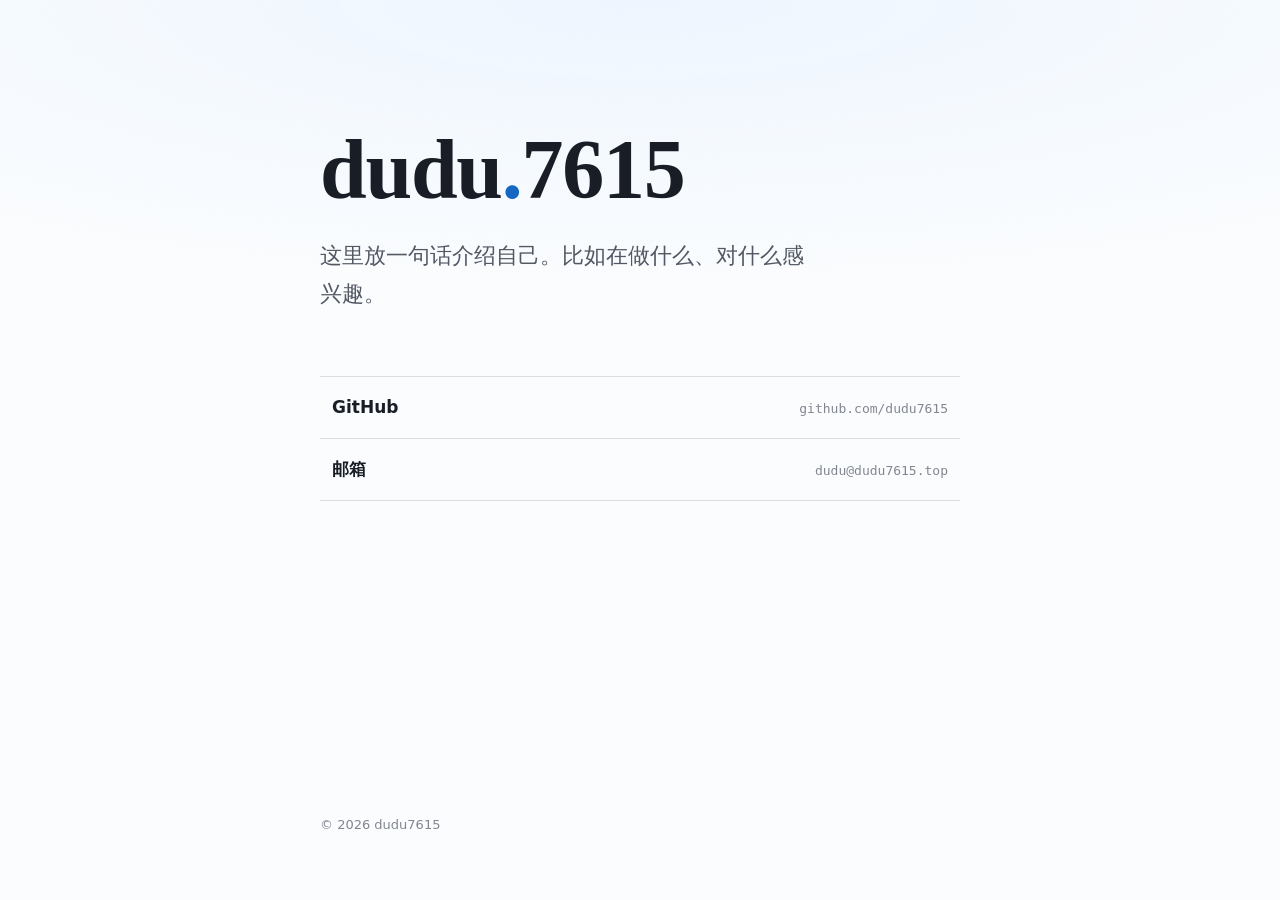
==== index.html @ 78fcd65d "重建：手写 HTML 个人主页（替换原 Hugo 站）" ====
<!DOCTYPE html>
<html lang="zh-CN">
<head>
<meta charset="utf-8">
<meta name="viewport" content="width=device-width, initial-scale=1">
<title>dudu7615</title>
<meta name="description" content="dudu7615 的个人主页">
<meta name="color-scheme" content="light dark">
<meta property="og:title" content="dudu7615">
<meta property="og:description" content="dudu7615 的个人主页">
<meta property="og:type" content="website">
<link rel="icon" href="data:image/svg+xml,%3Csvg%20xmlns='http://www.w3.org/2000/svg'%20viewBox='0%200%2064%2064'%3E%3Crect%20width='64'%20height='64'%20rx='15'%20fill='%232f6fd6'/%3E%3Ccircle%20cx='32'%20cy='32'%20r='11'%20fill='white'/%3E%3C/svg%3E">
<link rel="stylesheet" href="tokens.css">
<link rel="stylesheet" href="style.css">
</head>
<body>

<!-- ══════════════════════════════════════════════════════════════
     要改的内容都在下面这一段，三处：
       1. <h1 class="name">   —— 你的名字 / ID
       2. <p  class="lede">   —— 一句话介绍
       3. <nav class="links"> —— 想放几个链接就复制几行 <a class="link">
     ══════════════════════════════════════════════════════════════ -->

<main class="page">

  <header>
    <h1 class="name">dudu<span class="dot">.</span>7615</h1>
    <p class="lede">这里放一句话介绍自己。比如在做什么、对什么感兴趣。</p>
  </header>

  <nav class="links" aria-label="链接">

    <a class="link" href="https://github.com/dudu7615" target="_blank" rel="me noopener">
      <span class="link-label">GitHub</span>
      <span class="link-meta">github.com/dudu7615</span>
    </a>

    <a class="link" href="mailto:dudu@dudu7615.top">
      <span class="link-label">邮箱</span>
      <span class="link-meta">dudu@dudu7615.top</span>
    </a>

    <!-- 想加更多？照抄下面这行改掉即可
    <a class="link" href="https://example.com" target="_blank" rel="noopener">
      <span class="link-label">博客</span>
      <span class="link-meta">example.com</span>
    </a>
    -->

  </nav>

  <footer class="foot">
    <p>© <span id="year">2026</span> dudu7615</p>
  </footer>

</main>

<script>document.getElementById('year').textContent = new Date().getFullYear();</script>
</body>
</html>
---- tokens.css ----
/* Hallmark · macrostructure: Letter · tone: editorial · anchor hue: blue
 * theme: custom (paper: oklch(99% 0.003 255) · accent: oklch(52% 0.16 255) blue)
 * All colour, type, space, motion values live here. Never inline raw values below.
 */

:root {
  /* ---- colour: light ---- */
  --color-paper:      oklch(99%   0.003 255);
  --color-paper-2:    oklch(96.5% 0.006 255);
  --color-ink:        oklch(23%   0.020 262);
  --color-ink-soft:   oklch(46%   0.020 262);
  --color-ink-faint:  oklch(62%   0.015 262);
  --color-line:       oklch(90%   0.008 262);
  --color-accent:     oklch(52%   0.160 255);
  --color-accent-ink: oklch(42%   0.170 255);
  --color-accent-wash:oklch(96%   0.020 255);
  --color-focus:      oklch(56%   0.180 255);

  /* ---- type ---- */
  --font-display: "Songti SC", "Noto Serif SC", "Source Han Serif SC",
                  "Times New Roman", Georgia, serif;
  --font-body:    system-ui, -apple-system, "Segoe UI", "PingFang SC",
                  "Hiragino Sans GB", "Microsoft YaHei", "Noto Sans SC", sans-serif;
  --font-mono:    ui-monospace, "SF Mono", "JetBrains Mono", Menlo, Consolas, monospace;

  --text-display: clamp(2.75rem, 11vw, 5.25rem);
  --text-lede:    clamp(1.05rem, 2.6vw, 1.375rem);
  --text-body:    1rem;
  --text-meta:    0.8125rem;

  /* ---- space (4pt scale) ---- */
  --space-2xs: 0.25rem;
  --space-xs:  0.5rem;
  --space-sm:  0.75rem;
  --space-md:  1rem;
  --space-lg:  1.5rem;
  --space-xl:  2.5rem;
  --space-2xl: 4rem;
  --space-3xl: 6rem;

  /* ---- motion ---- */
  --dur-fast: 120ms;
  --dur-mid:  220ms;
  --ease-out: cubic-bezier(0.22, 1, 0.36, 1);

  --radius: 14px;
  --measure: 44rem;
}

@media (prefers-color-scheme: dark) {
  :root {
    --color-paper:      oklch(19%   0.014 262);
    --color-paper-2:    oklch(23%   0.016 262);
    --color-ink:        oklch(94%   0.006 255);
    --color-ink-soft:   oklch(76%   0.012 258);
    --color-ink-faint:  oklch(58%   0.014 258);
    --color-line:       oklch(30%   0.014 262);
    --color-accent:     oklch(72%   0.130 250);
    --color-accent-ink: oklch(80%   0.110 250);
    --color-accent-wash:oklch(27%   0.030 255);
    --color-focus:      oklch(78%   0.140 250);
  }
}
---- style.css ----
/* dudu7615 · 个人主页 ─────────────────────────────────────────────
 * 样式全部用 tokens.css 里的变量。想换配色/字号，只改 tokens.css。
 */

*,
*::before,
*::after { box-sizing: border-box; }

html { overflow-x: clip; }
body {
  overflow-x: clip;
  margin: 0;
  background: var(--color-paper);
  color: var(--color-ink);
  font-family: var(--font-body);
  font-size: var(--text-body);
  line-height: 1.7;
  -webkit-font-smoothing: antialiased;
  text-rendering: optimizeLegibility;
}

/* 页面上一条极淡的蓝色光晕，点到即止 */
body::before {
  content: "";
  position: fixed;
  inset: 0 0 auto 0;
  height: 45vh;
  background: radial-gradient(120% 100% at 50% 0%,
              var(--color-accent-wash) 0%, transparent 68%);
  opacity: 0.7;
  pointer-events: none;
  z-index: -1;
}

.page {
  max-width: var(--measure);
  margin: 0 auto;
  padding: clamp(3.5rem, 14vh, 9rem) clamp(1.25rem, 5vw, 2rem) var(--space-2xl);
  min-height: 100dvh;
  display: flex;
  flex-direction: column;
}

/* ── 引言 ───────────────────────────────────────────── */
.name {
  font-family: var(--font-display);
  font-weight: 600;
  font-style: normal;                 /* 标题永不用斜体 */
  font-size: var(--text-display);
  line-height: 1.04;
  letter-spacing: -0.015em;
  margin: 0;
  overflow-wrap: anywhere;
  min-width: 0;
}

.name .dot { color: var(--color-accent); }

.lede {
  font-size: var(--text-lede);
  color: var(--color-ink-soft);
  max-width: 32rem;
  margin: var(--space-lg) 0 0;
  text-wrap: pretty;
}

/* ── 链接列表 ───────────────────────────────────────── */
.links {
  margin-top: var(--space-2xl);
  border-top: 1px solid var(--color-line);
  display: flex;
  flex-direction: column;
}

.link {
  --pad: var(--space-md) var(--space-sm);
  display: flex;
  align-items: baseline;
  gap: var(--space-sm);
  flex-wrap: wrap;
  padding: var(--pad);
  border-bottom: 1px solid var(--color-line);
  text-decoration: none;
  color: var(--color-ink);
  transition: color var(--dur-fast) var(--ease-out),
              transform var(--dur-mid) var(--ease-out),
              background-color var(--dur-fast) var(--ease-out);
}

.link-label {
  font-weight: 600;
  font-size: 1.0625rem;
  white-space: nowrap;
}

.link-meta {
  font-family: var(--font-mono);
  font-size: var(--text-meta);
  color: var(--color-ink-faint);
  margin-left: auto;
  text-align: right;
  overflow-wrap: anywhere;
}

/* 箭头：hover 时才滑出来 */
.link-label::after {
  content: "→";
  display: inline-block;
  margin-left: 0.4em;
  color: var(--color-accent);
  opacity: 0;
  transform: translateX(-0.35em);
  transition: opacity var(--dur-mid) var(--ease-out),
              transform var(--dur-mid) var(--ease-out);
}

.link:hover,
.link:focus-visible { color: var(--color-accent-ink); background: var(--color-accent-wash); }
.link:hover .link-label::after,
.link:focus-visible .link-label::after { opacity: 1; transform: translateX(0); }
.link:hover { transform: translateX(2px); }
.link:active { transform: translateX(2px) scale(0.995); }

a:focus-visible {
  outline: 2px solid var(--color-focus);
  outline-offset: 2px;
  border-radius: 4px;
}

/* ── 页脚 ───────────────────────────────────────────── */
.foot {
  margin-top: auto;
  padding-top: var(--space-2xl);
  color: var(--color-ink-faint);
  font-size: var(--text-meta);
}
.foot p { margin: 0; }

@media (prefers-reduced-motion: reduce) {
  *,
  *::before,
  *::after {
    animation-duration: 0.001ms !important;
    transition-duration: 0.001ms !important;
  }
  .link:hover { transform: none; }
}
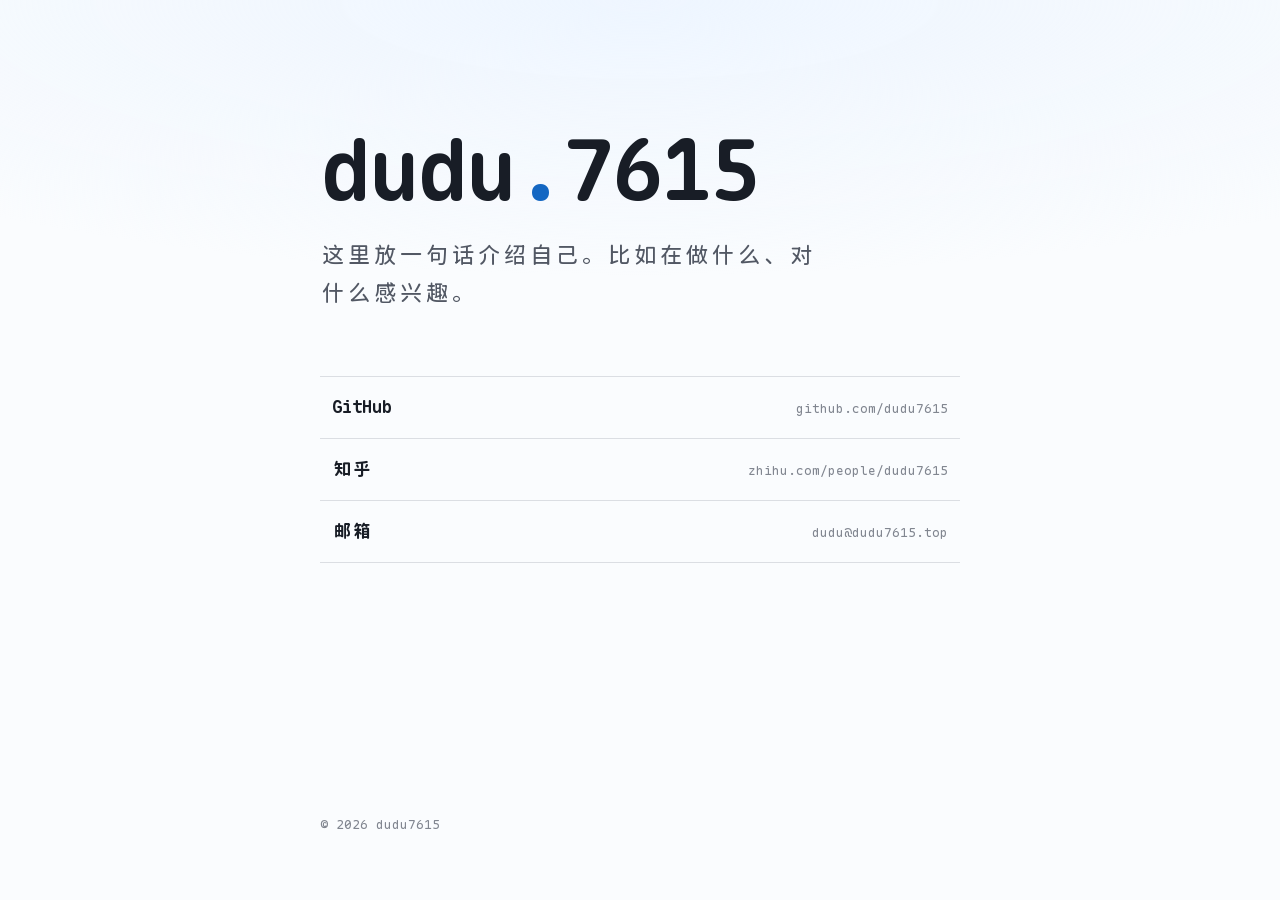
==== commit 7451cf3d: "接入 Maple Mono 子集字体（GB2312）+ 添加知乎链接" ====
--- a/index.html
+++ b/index.html
@@ -36,6 +36,11 @@
       <span class="link-meta">github.com/dudu7615</span>
     </a>
 
+    <a class="link" href="https://www.zhihu.com/people/dudu7615" target="_blank" rel="me noopener">
+      <span class="link-label">知乎</span>
+      <span class="link-meta">zhihu.com/people/dudu7615</span>
+    </a>
+
     <a class="link" href="mailto:dudu@dudu7615.top">
       <span class="link-label">邮箱</span>
       <span class="link-meta">dudu@dudu7615.top</span>
--- a/tokens.css
+++ b/tokens.css
@@ -1,7 +1,23 @@
 /* Hallmark · macrostructure: Letter · tone: editorial · anchor hue: blue
  * theme: custom (paper: oklch(99% 0.003 255) · accent: oklch(52% 0.16 255) blue)
  * All colour, type, space, motion values live here. Never inline raw values below.
+ * 字体子集由 tools/subset-font.py 生成（Latin + GB2312 汉字），连着字一起保留。
  */
+
+@font-face {
+  font-family: "Maple Mono";
+  src: url("fonts/maple-mono-regular.woff2") format("woff2");
+  font-weight: 400;
+  font-style: normal;
+  font-display: swap;
+}
+@font-face {
+  font-family: "Maple Mono";
+  src: url("fonts/maple-mono-bold.woff2") format("woff2");
+  font-weight: 700;
+  font-style: normal;
+  font-display: swap;
+}
 
 :root {
   /* ---- colour: light ---- */
@@ -17,11 +33,10 @@
   --color-focus:      oklch(56%   0.180 255);
 
   /* ---- type ---- */
-  --font-display: "Songti SC", "Noto Serif SC", "Source Han Serif SC",
-                  "Times New Roman", Georgia, serif;
-  --font-body:    system-ui, -apple-system, "Segoe UI", "PingFang SC",
-                  "Hiragino Sans GB", "Microsoft YaHei", "Noto Sans SC", sans-serif;
-  --font-mono:    ui-monospace, "SF Mono", "JetBrains Mono", Menlo, Consolas, monospace;
+  --font-display: "Maple Mono", ui-monospace, "SF Mono", Menlo, Consolas, monospace;
+  --font-body:    "Maple Mono", system-ui, -apple-system, "PingFang SC",
+                  "Microsoft YaHei", "Noto Sans SC", sans-serif;
+  --font-mono:    "Maple Mono", ui-monospace, "SF Mono", Menlo, Consolas, monospace;
 
   --text-display: clamp(2.75rem, 11vw, 5.25rem);
   --text-lede:    clamp(1.05rem, 2.6vw, 1.375rem);
